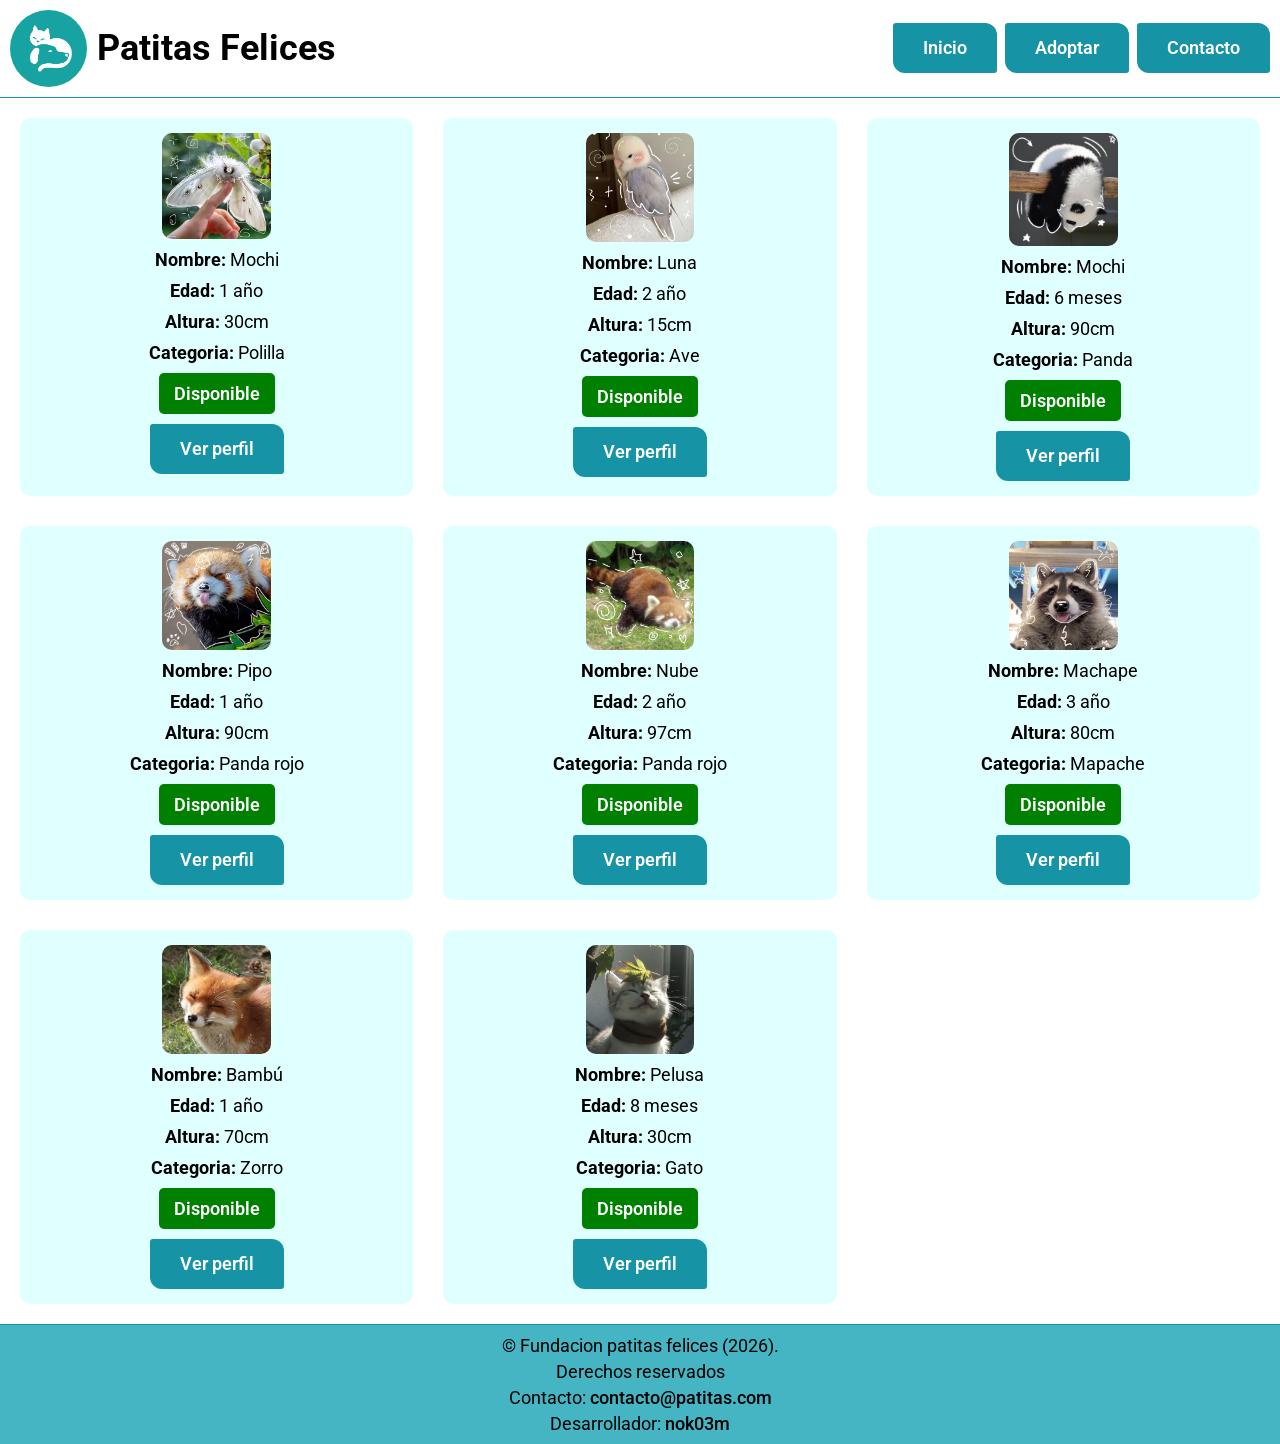
==== catalogo-animales.html @ b56f095d "feat: animal catalog" ====
<!DOCTYPE html>
<html lang="es">

<head>
    <meta charset="UTF-8">
    <meta name="viewport" content="width=device-width, initial-scale=1.0">
    <title>Patitas Felices</title>
    <link rel="stylesheet" href="css/style.css">
    <link rel="apple-touch-icon" sizes="180x180" href="/assets/icon/apple-touch-icon.png">
    <link rel="icon" type="image/png" sizes="32x32" href="/assets/icon/favicon-32x32.png">
    <link rel="icon" type="image/png" sizes="16x16" href="/assets/icon/favicon-16x16.png">
</head>

<body>
    <header>
        <div class="logo">
            <img src="assets/logo.jpg" alt="Logo de gato junto a un perro">
            <h1>Patitas Felices</h1>
        </div>
        <nav>
            <ul class="box-btn">
                <li><a class="btn-default" href="index.html">Inicio</a></li>
                <li><a class="btn-default" href="catalogo-animales.html">Adoptar</a></li>
                <li><a class="btn-default" href="#">Contacto</a></li>
            </ul>
        </nav>
    </header>
    <main>
        <section class="catalogo">
            <div class="tarjeta-animal">
                <img src="assets/animales/animal-1.jpg" alt="">
                <p><strong>Nombre: </strong><span class="nombre">Mochi</span></p>
                <p><strong>Edad: </strong><span class="edad">1 año</span></p>
                <p><strong>Altura: </strong><span class="altura">30cm</span></p>
                <p><strong>Categoria: </strong><span class="categoria">Polilla</span></p>
                <span class="estado">Disponible</span>
                <a class="btn-default" href="#">Ver perfil</a>
            </div>
            <div class="tarjeta-animal">
                <img src="assets/animales/animal-2.jpg" alt="">
                <p><strong>Nombre: </strong><span class="nombre">Luna</span></p>
                <p><strong>Edad: </strong><span class="edad">2 año</span></p>
                <p><strong>Altura: </strong><span class="altura">15cm</span></p>
                <p><strong>Categoria: </strong><span class="categoria">Ave</span></p>
                <span class="estado">Disponible</span>
                <a class="btn-default" href="#">Ver perfil</a>
            </div>
            <div class="tarjeta-animal">
                <img src="assets/animales/animal-3.jpg" alt="">
                <p><strong>Nombre: </strong><span class="nombre">Mochi</span></p>
                <p><strong>Edad: </strong><span class="edad">6 meses</span></p>
                <p><strong>Altura: </strong><span class="altura">90cm</span></p>
                <p><strong>Categoria: </strong><span class="categoria">Panda</span></p>
                <span class="estado">Disponible</span>
                <a class="btn-default" href="#">Ver perfil</a>
            </div>
            <div class="tarjeta-animal">
                <img src="assets/animales/animal-4.jpg" alt="">
                <p><strong>Nombre: </strong><span class="nombre">Pipo</span></p>
                <p><strong>Edad: </strong><span class="edad">1 año</span></p>
                <p><strong>Altura: </strong><span class="altura">90cm</span></p>
                <p><strong>Categoria: </strong><span class="categoria">Panda rojo</span></p>
                <span class="estado">Disponible</span>
                <a class="btn-default" href="#">Ver perfil</a>
            </div>
            <div class="tarjeta-animal">
                <img src="assets/animales/animal-5.jpg" alt="">
                <p><strong>Nombre: </strong><span class="nombre">Nube</span></p>
                <p><strong>Edad: </strong><span class="edad">2 año</span></p>
                <p><strong>Altura: </strong><span class="altura">97cm</span></p>
                <p><strong>Categoria: </strong><span class="categoria">Panda rojo</span></p>
                <span class="estado">Disponible</span>
                <a class="btn-default" href="#">Ver perfil</a>
            </div>
            <div class="tarjeta-animal">
                <img src="assets/animales/animal-6.jpg" alt="">
                <p><strong>Nombre: </strong><span class="nombre">Machape</span></p>
                <p><strong>Edad: </strong><span class="edad">3 año</span></p>
                <p><strong>Altura: </strong><span class="altura">80cm</span></p>
                <p><strong>Categoria: </strong><span class="categoria">Mapache</span></p>
                <span class="estado">Disponible</span>
                <a class="btn-default" href="#">Ver perfil</a>
            </div>
            <div class="tarjeta-animal">
                <img src="assets/animales/animal-7.jpg" alt="">
                <p><strong>Nombre: </strong><span class="nombre">Bambú</span></p>
                <p><strong>Edad: </strong><span class="edad">1 año</span></p>
                <p><strong>Altura: </strong><span class="altura">70cm</span></p>
                <p><strong>Categoria: </strong><span class="categoria">Zorro</span></p>
                <span class="estado">Disponible</span>
                <a class="btn-default" href="#">Ver perfil</a>
            </div>
            <div class="tarjeta-animal">
                <img src="assets/animales/animal-8.jpg" alt="">
                <p><strong>Nombre: </strong><span class="nombre">Pelusa</span></p>
                <p><strong>Edad: </strong><span class="edad">8 meses</span></p>
                <p><strong>Altura: </strong><span class="altura">30cm</span></p>
                <p><strong>Categoria: </strong><span class="categoria">Gato</span></p>
                <span class="estado">Disponible</span>
                <a class="btn-default" href="#">Ver perfil</a>
            </div>
        </section>
    </main>
    <footer>
        <p>&copy; Fundacion patitas felices (2026).</p>
        <p>Derechos reservados</p>
        <p>Contacto: <a href="mailto:contacto@patitas.com">contacto@patitas.com</a></p>
        <p>Desarrollador: <a href="https://github.com/nok03m">nok03m</a></p>
    </footer>
</body>

</html>
---- css/style.css ----
@import url('https://fonts.googleapis.com/css2?family=Roboto:ital,wght@0,100..900;1,100..900&display=swap');

:root {
    --color1: #1693a5;
    --color2: #45b5c4;
    --color3: #7ececa;
    --color4: #a0ded6;
    --color5: #c7ede8;
}

* {
    padding: 0;
    margin: 0;
}

body {
    font-size: 14px;
    font-family: "Roboto", sans-serif;
    font-weight: 400;
}

/* Cabecera y barra de navegacion principal */

header {
    display: flex;
    flex-direction: column;
    align-items: center;
    gap: 15px;
    padding: 10px;
    border-bottom: 1.5px solid var(--color1);
}

.logo img {
    width: 6vw;
    border-radius: 50%;
    min-width: 60px;
    max-width: 80px;
    animation: heartbeatEffect 1s infinite alternate;
}

.logo h1 {
    display: none;
}

header nav {
    display: flex;
    align-items: center;
}

.box-btn {
    width: 95vw;
    display: flex;
    flex-wrap: wrap;
    justify-content: center;
    align-items: center;
    gap: 8px;
    list-style: none;
}

.btn-default {
    padding: 10px 18px;
    text-align: center;
    border-radius: 3px 12px;
    display: inline-block;
    background-color: var(--color1);
    text-decoration: none;
    color: white;
    font-size: 1.1rem;
    font-weight: 600;
    transition: all 0.3s ease-in-out;
}

.btn-default:hover {
    border-radius: 50px;
    box-shadow: inset 0px 0px 10px 3px var(--color1);
    background-color: white;
    color: var(--color1);
    transition: all 0.3s ease-in-out;
    animation: heartbeatEffect 1s infinite alternate;
}

/* Carrusel */

.container-slides {
    width: 100%;
    height: 60vh;
    overflow: hidden;
}

.slides {
    display: flex;
    width: 500%;
    animation: slideCarrusel 15s infinite;
}

.slide {
    width: 100%;
    position: relative;
}

.slide img {
    width: 100%;
    height: 60vh;
    object-fit: cover;
}

.caption {
    position: absolute;
    top: 15px;
    left: 5px;
    background: rgba(0, 0, 0, 0.5);
    color: white;
    padding: 10px 5px;
    border-radius: 5px 15px;
}

/* Secciones */
/* Sobre nosotros */

.destacados {
    display: flex;
    flex-direction: column;
    align-items: center;
    gap: 20px;
}

.sobre-nosotros,
.section-testimonios,
.section-mision-vision,
.mosaico-adopcion {
    font-size: 1.2rem;
    padding: 20px;
}

.testimonios {
    margin-top: 10px;
    display: grid;
    grid-template-columns: 1fr;
    gap: 20px;
}

.testimonio {
    padding: 10px 15px;
    border-radius: 5px;
    background-color: lightcyan;
}

.testimonio blockquote p {
    font-style: italic;
    font-size: 1.1rem;
}

.testimonio figcaption {
    font-weight: bold;
    text-align: right;
}

.mision-vision {
    margin-top: 10px;
    display: grid;
    grid-template-columns: 1fr;
    gap: 10px;
}

.icon {
    width: 6vw;
    border-radius: 50%;
    min-width: 60px;
    max-width: 80px;
    border-radius: 50%;
    animation: heartbeatEffect 1s infinite alternate;
}

.mision-vision article {
    display: flex;
    flex-direction: column;
    border-radius: 5px;
    padding: 25px 15px;
    background-color: lightcyan;
    align-items: center;
    gap: 20px;
}

.mosaico-adopcion {
    display: grid;
    grid-template-columns: repeat(3, minmax(45px, 1fr));
}

.mosaico-adopcion img {
    max-width: 100%;
    height: 100%;
}

/* Catalogo animales */
.catalogo {
    display: grid;
    grid-template-columns: repeat(auto-fit, minmax(300px, 1fr));
    justify-items: center;
    padding: 20px;
    gap: 30px;
}

.tarjeta-animal {
    display: flex;
    flex-direction: column;
    align-items: center;
    gap: 10px;
    background-color: lightcyan;
    border-radius: 10px;
    padding: 15px;
    transition: transform 1s;
}

.tarjeta-animal:hover {
    transform: scale(1.05);
    animation: heartbeatEffect 1s infinite alternate;
}

.tarjeta-animal img {
    max-width: 100%;
    height: auto;
    border-radius: 10px;
}

.tarjeta-animal .estado {
    width: fit-content;
    background-color: green;
    color: white;
    padding: 10px 15px;
    font-weight: 600;
    border-radius: 5px;
}

footer {
    display: flex;
    flex-direction: column;
    padding: 10px 0;
    align-items: center;
    background-color: var(--color2);
    border-top: 1.5px solid var(--color1);
    gap: 5px;
}

footer a {
    text-decoration: none;
    color: black;
    font-weight: 500;
    border-radius: 25px;
}

/* Animaciones */

@keyframes slideCarrusel {
    0% {
        margin-left: 0;
    }

    10% {
        margin-left: 0;
    }

    20% {
        margin-left: -100%;
    }

    30% {
        margin-left: -100%;
    }

    40% {
        margin-left: -200%;
    }

    50% {
        margin-left: -200%;
    }

    60% {
        margin-left: -300%;
    }

    70% {
        margin-left: -300%;
    }

    80% {
        margin-left: -400%;
    }

    90% {
        margin-left: -400%;
    }

    100% {
        margin-left: 0;
    }
}

@keyframes heartbeatEffect {
    from {
        box-shadow: none;
    }

    to {
        box-shadow: 0px 0px 10px 3px var(--color1);
    }
}

/* Media query */

/* Tablets */
@media (min-width: 576px) {
    body {
        font-size: 16px;
    }

    .logo {
        display: flex;
        align-items: center;
        gap: 10px;
    }

    .logo h1 {
        display: inline-block;
    }

    .box-btn {
        width: auto;
        flex-direction: row;
    }

    .btn-default {
        width: auto;
        padding: 15px 30px;
    }

    .container-slides,
    .slide img {
        height: 80vh;
    }

    .testimonios {
        grid-template-columns: repeat(2, 1fr);
    }

    .mision-vision {
        grid-template-columns: repeat(2, 1fr);
    }

    

    .tarjeta-animal {
    }

    .tarjeta-animal img {
        width: 30%;
        border-radius: 10px;
    }

}

/* Pantallas grandes */
@media (min-width: 1200px) {
    body {
        font-size: 18px;
    }

    header {
        flex-direction: row;
        justify-content: space-between;
    }

    .testimonios {
        grid-template-columns: repeat(3, 1fr);
    }
}
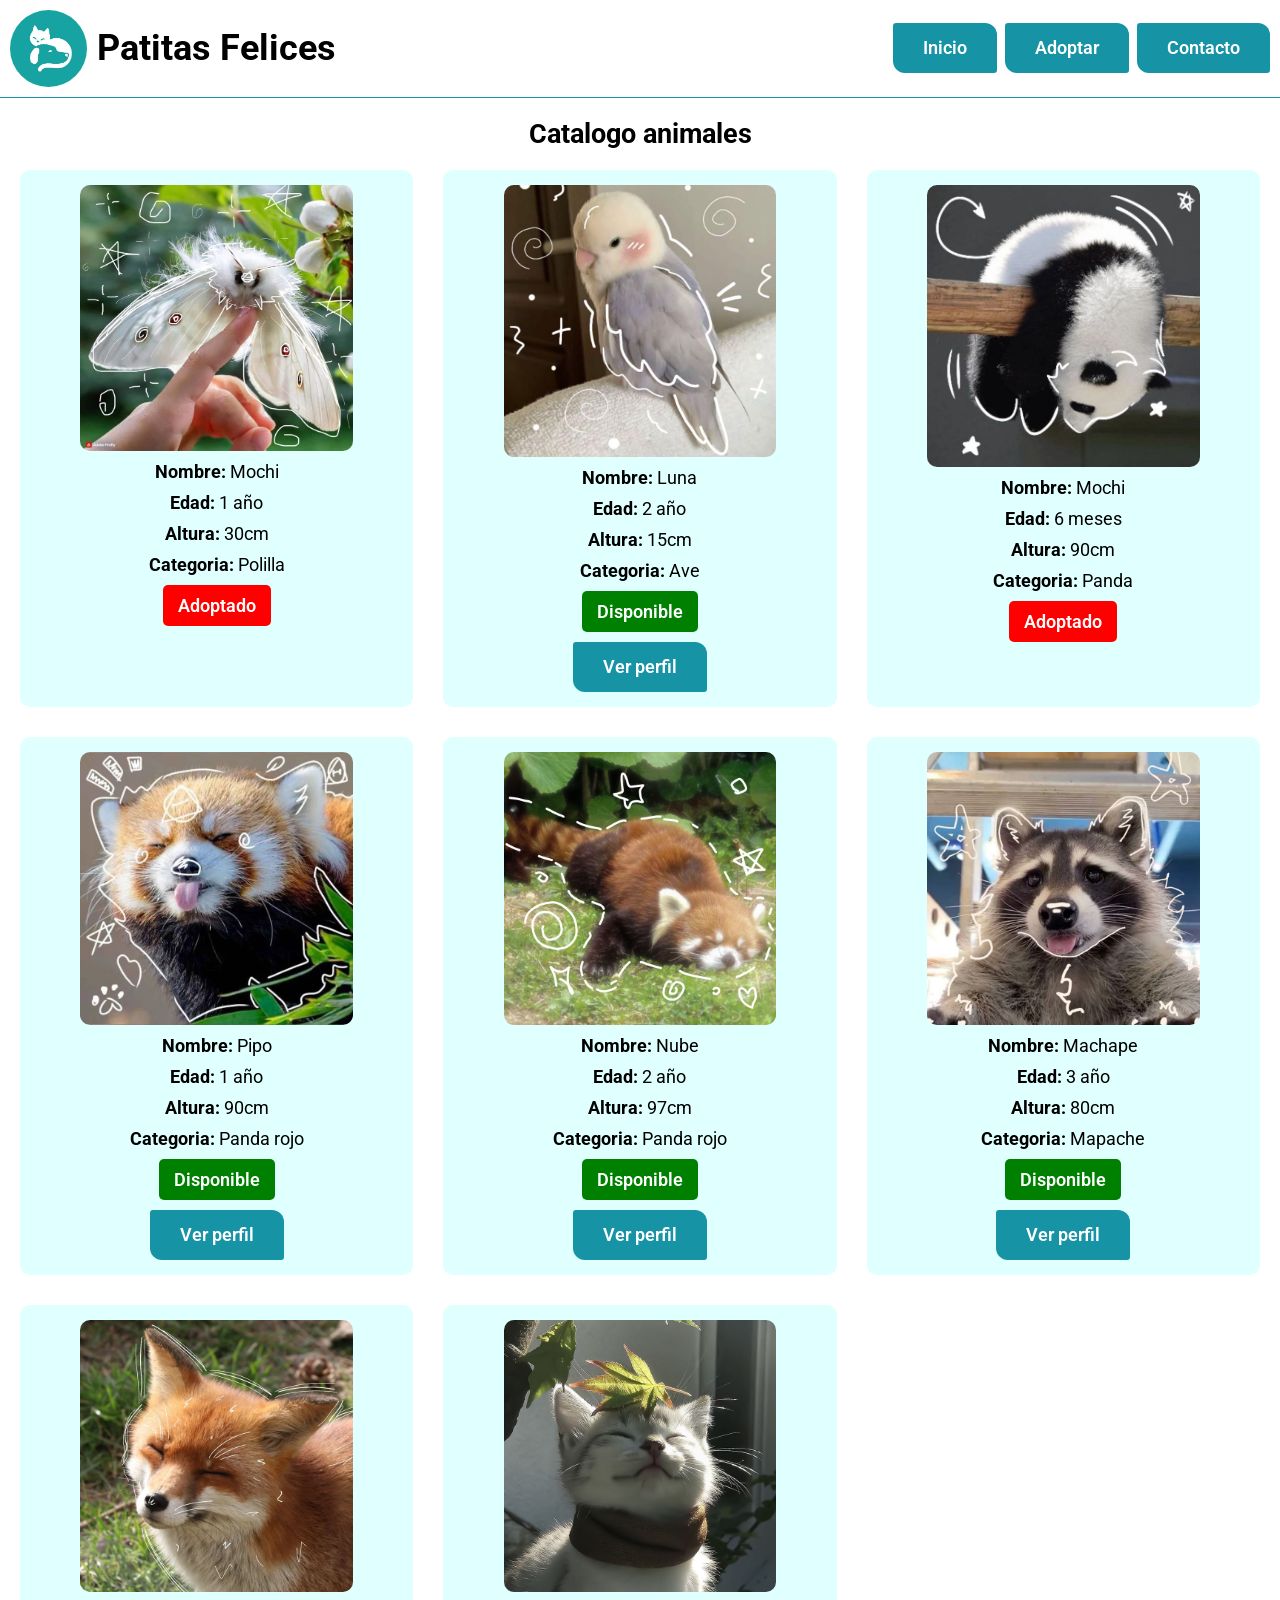
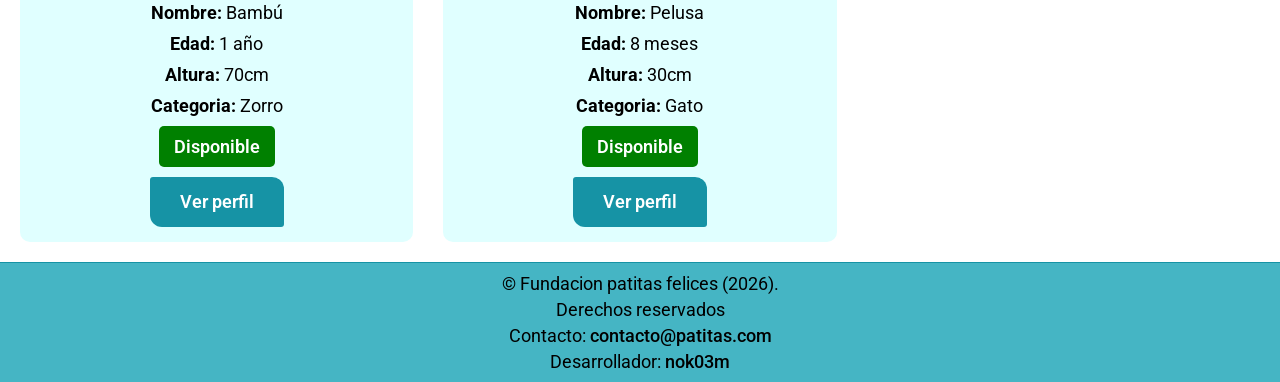
==== commit 51bd2ce1: "feat: add example (pipo's profile)" ====
--- a/catalogo-animales.html
+++ b/catalogo-animales.html
@@ -26,6 +26,7 @@
         </nav>
     </header>
     <main>
+        <h2 class="section-title">Catalogo animales</h2>
         <section class="catalogo">
             <div class="tarjeta-animal">
                 <img src="assets/animales/animal-1.jpg" alt="">
@@ -33,8 +34,7 @@
                 <p><strong>Edad: </strong><span class="edad">1 año</span></p>
                 <p><strong>Altura: </strong><span class="altura">30cm</span></p>
                 <p><strong>Categoria: </strong><span class="categoria">Polilla</span></p>
-                <span class="estado">Disponible</span>
-                <a class="btn-default" href="#">Ver perfil</a>
+                <span class="estado" data-status="adoptado">Adoptado</span>
             </div>
             <div class="tarjeta-animal">
                 <img src="assets/animales/animal-2.jpg" alt="">
@@ -42,7 +42,7 @@
                 <p><strong>Edad: </strong><span class="edad">2 año</span></p>
                 <p><strong>Altura: </strong><span class="altura">15cm</span></p>
                 <p><strong>Categoria: </strong><span class="categoria">Ave</span></p>
-                <span class="estado">Disponible</span>
+                <span class="estado" data-status="disponible">Disponible</span>
                 <a class="btn-default" href="#">Ver perfil</a>
             </div>
             <div class="tarjeta-animal">
@@ -51,8 +51,7 @@
                 <p><strong>Edad: </strong><span class="edad">6 meses</span></p>
                 <p><strong>Altura: </strong><span class="altura">90cm</span></p>
                 <p><strong>Categoria: </strong><span class="categoria">Panda</span></p>
-                <span class="estado">Disponible</span>
-                <a class="btn-default" href="#">Ver perfil</a>
+                <span class="estado" data-status="adoptado">Adoptado</span>
             </div>
             <div class="tarjeta-animal">
                 <img src="assets/animales/animal-4.jpg" alt="">
@@ -60,8 +59,8 @@
                 <p><strong>Edad: </strong><span class="edad">1 año</span></p>
                 <p><strong>Altura: </strong><span class="altura">90cm</span></p>
                 <p><strong>Categoria: </strong><span class="categoria">Panda rojo</span></p>
-                <span class="estado">Disponible</span>
-                <a class="btn-default" href="#">Ver perfil</a>
+                <span class="estado" data-status="disponible">Disponible</span>
+                <a class="btn-default" href="perfil-ejemplo-pipo.html">Ver perfil</a>
             </div>
             <div class="tarjeta-animal">
                 <img src="assets/animales/animal-5.jpg" alt="">
@@ -69,7 +68,7 @@
                 <p><strong>Edad: </strong><span class="edad">2 año</span></p>
                 <p><strong>Altura: </strong><span class="altura">97cm</span></p>
                 <p><strong>Categoria: </strong><span class="categoria">Panda rojo</span></p>
-                <span class="estado">Disponible</span>
+                <span class="estado" data-status="disponible">Disponible</span>
                 <a class="btn-default" href="#">Ver perfil</a>
             </div>
             <div class="tarjeta-animal">
@@ -78,7 +77,7 @@
                 <p><strong>Edad: </strong><span class="edad">3 año</span></p>
                 <p><strong>Altura: </strong><span class="altura">80cm</span></p>
                 <p><strong>Categoria: </strong><span class="categoria">Mapache</span></p>
-                <span class="estado">Disponible</span>
+                <span class="estado" data-status="disponible">Disponible</span>
                 <a class="btn-default" href="#">Ver perfil</a>
             </div>
             <div class="tarjeta-animal">
@@ -87,7 +86,7 @@
                 <p><strong>Edad: </strong><span class="edad">1 año</span></p>
                 <p><strong>Altura: </strong><span class="altura">70cm</span></p>
                 <p><strong>Categoria: </strong><span class="categoria">Zorro</span></p>
-                <span class="estado">Disponible</span>
+                <span class="estado" data-status="disponible">Disponible</span>
                 <a class="btn-default" href="#">Ver perfil</a>
             </div>
             <div class="tarjeta-animal">
@@ -96,7 +95,7 @@
                 <p><strong>Edad: </strong><span class="edad">8 meses</span></p>
                 <p><strong>Altura: </strong><span class="altura">30cm</span></p>
                 <p><strong>Categoria: </strong><span class="categoria">Gato</span></p>
-                <span class="estado">Disponible</span>
+                <span class="estado" data-status="disponible">Disponible</span>
                 <a class="btn-default" href="#">Ver perfil</a>
             </div>
         </section>
--- a/css/style.css
+++ b/css/style.css
@@ -217,18 +217,72 @@
 }
 
 .tarjeta-animal img {
-    max-width: 100%;
+    max-width: 75%;
     height: auto;
     border-radius: 10px;
 }
 
 .tarjeta-animal .estado {
     width: fit-content;
-    background-color: green;
     color: white;
     padding: 10px 15px;
     font-weight: 600;
     border-radius: 5px;
+}
+
+span.estado[data-status]{
+    background-color: gray;
+}
+
+span.estado[data-status="adoptado"]  {
+    background-color: red;
+}
+
+span.estado[data-status="disponible"] {
+    background-color: green;
+}
+
+
+.section-title {
+    padding-top: 20px;
+    text-align: center;
+}
+
+.perfil-animal {
+    display: flex;
+    font-size: 1.1rem;
+    flex-direction: column;
+    align-items: center;
+    padding: 30px 60px;
+    gap: 25px;
+}
+
+.perfil-animal .detalles {
+    text-align: center;
+}
+
+.perfil-animal div {
+    width: 100%;
+    padding: 10px 15px;
+    border-radius: 10px;
+    background-color: lightcyan;
+}
+
+.perfil-animal img {
+    width: 50vw;
+    max-width: 320px;
+    border-radius:  50%;
+    transition: transform 1s;
+    animation: heartbeatEffect 1s infinite alternate;
+}
+
+.perfil-animal img:hover{
+    transform: scale(1.05);
+}
+
+.perfil-animal h3 {
+    padding: 5px 0;
+    text-align: center;
 }
 
 footer {
@@ -347,16 +401,10 @@
         grid-template-columns: repeat(2, 1fr);
     }
 
-    
-
-    .tarjeta-animal {
-    }
-
-    .tarjeta-animal img {
-        width: 30%;
-        border-radius: 10px;
-    }
-
+    .perfil-animal {
+        grid-template-columns: repeat(2, 1fr);
+        gap: 20px;
+    }
 }
 
 /* Pantallas grandes */
